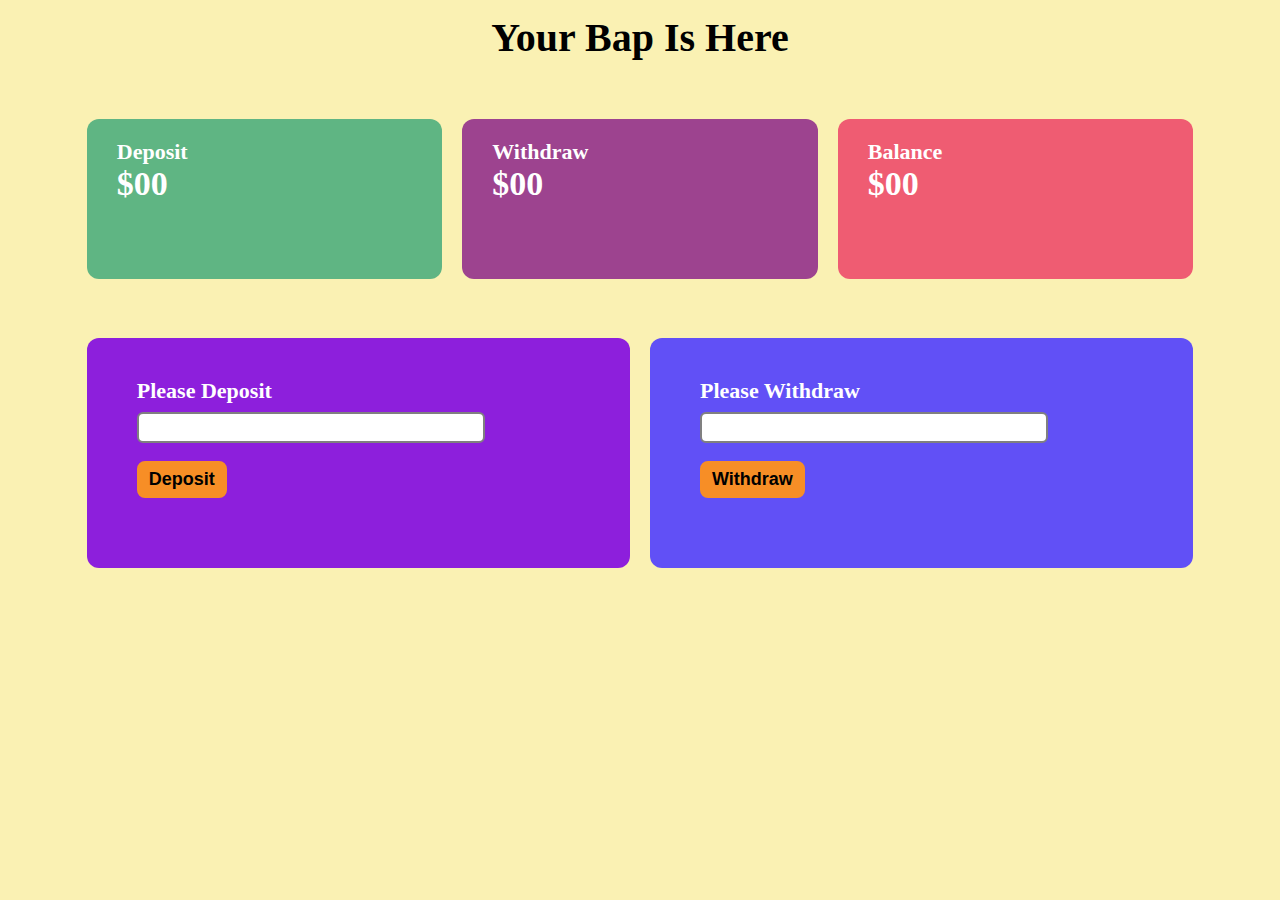
==== bank.html @ eec68633 "design another page" ====
<!DOCTYPE html>
<html lang="en">
<head>
    <meta charset="UTF-8">
    <meta http-equiv="X-UA-Compatible" content="IE=edge">
    <meta name="viewport" content="width=device-width, initial-scale=1.0">
    <title>Bank</title>
    <link rel="stylesheet" href="bank.css">
</head>
<body>
    <header>
        <h1>Your Bap Is Here</h1>
    </header>

    <main>
        <section class="box-section">
            <div class="box" id="box-1">
                <h3>Deposit</h3>
                <h2>$00</h2>
            </div>
            <div class="box" id="box-2">            
                <h3>Withdraw</h3>
                <h2>$00</h2>
            </div>
            <div class="box" id="box-3">               
                <h3>Balance</h3>
                <h2>$00</h2>
            </div>
        </section>

        <section class="input-section">
            <div class="input-div" id="deposit-div">
                <h3>Please Deposit</h3>
                <input type="text">  <br>
                <button class="deposit-btn">Deposit</button>
            </div>
            <div class="input-div" id="withdraw-div">
                <h3>Please Withdraw</h3>
                <input type="text"> <br>
                <button class="withdraw-btn">Withdraw</button>
            </div>
        </section>
    </main>
    

    <script src="./main.js"></script>
</body>
</html>
---- bank.css ----
* {
    margin: 0px;
    padding: 0px;
}

h1 {
    text-align: center;
    font-size: 40px;
    margin-top: 14px;
}

body {
    background-color: rgb(250, 241, 179);
}

.box-section{
    display: flex;
    margin-top: 10px;
    padding: 3% 6%;
}

.input-section{
    display: flex;
    padding: 0% 6%;
}

.box {
    margin: 10px;
    padding: 20px 30px;
    height: 120px;
    width: 33%;
    border-radius: 12px;
}

#box-1 {
    background-color: rgb(95, 181, 131);
}

#box-2 {
    background-color: rgb(157, 67, 143);
}

#box-3 {
    background-color: rgb(239, 92, 114);
}

h3 {
    color: white;
    font-size: 22px;
}

h2 {

    color: white;
    font-size: 34px;
}

.input-div {
    margin: 10px;
    padding: 40px 50px;
    height: 150px;
    width: 50%;
    border-radius: 12px;
}

#deposit-div{
    background-color: rgb(141, 31, 220);
}

#withdraw-div{
    background-color: rgb(97, 80, 246);
}


input{
    width: 75%;
    margin: 8px 0px;
    padding: 6px;
    border: 2px solid gray;
    border-radius: 6px;
}



.deposit-btn, .withdraw-btn{
    /* width: 10%; */
    padding: 6px 10px;
    border-radius: 8px;
    border: 2px solid rgb(247, 142, 38);;
    background-color: rgb(247, 142, 38); 
    font-weight: 700;
    font-size: 18px;
    margin-top: 10px;
}

.deposit-btn:hover, .withdraw-btn:hover {
    border: 2px solid rgb(255, 123, 0);
    background-color: rgb(255, 123, 0);
}
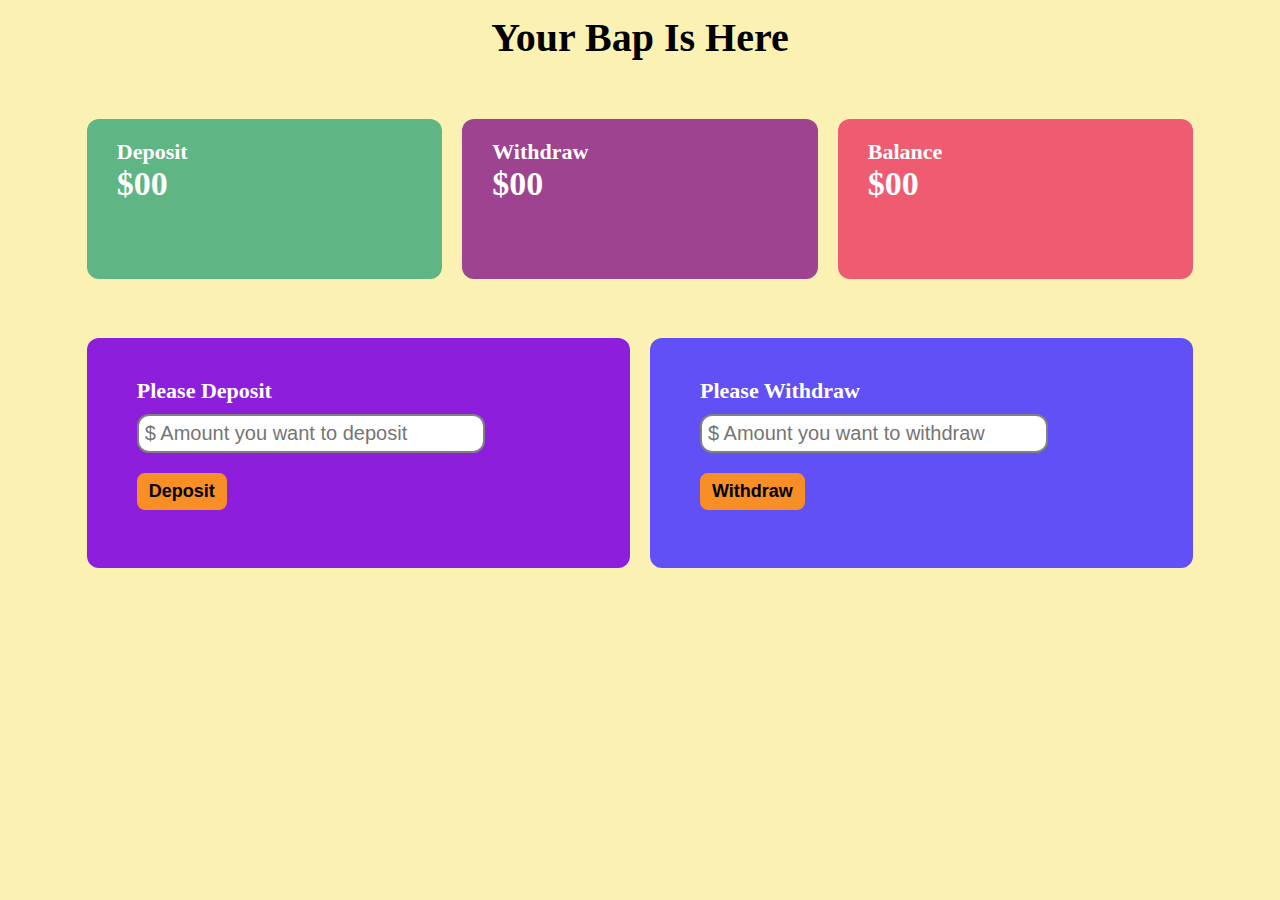
==== commit f0b04787: "calculate withdoaw and balance" ====
--- a/bank.html
+++ b/bank.html
@@ -16,33 +16,33 @@
         <section class="box-section">
             <div class="box" id="box-1">
                 <h3>Deposit</h3>
-                <h2>$00</h2>
+                <h2 class="" >$<span id="deposit-total">00</span></h2>
             </div>
             <div class="box" id="box-2">            
                 <h3>Withdraw</h3>
-                <h2>$00</h2>
+                <h2 class="" >$<span id="withdraw-total">00</span></h2>
             </div>
             <div class="box" id="box-3">               
                 <h3>Balance</h3>
-                <h2>$00</h2>
+                <h2 class="" >$<span id="balance-total">00</span></h2>
             </div>
         </section>
 
         <section class="input-section">
             <div class="input-div" id="deposit-div">
                 <h3>Please Deposit</h3>
-                <input type="text">  <br>
-                <button class="deposit-btn">Deposit</button>
+                <input type="text" placeholder="$ Amount you want to deposit" id="deposit-field">  <br>
+                <button id="btn-deposit" class="deposit-btn">Deposit</button>
             </div>
             <div class="input-div" id="withdraw-div">
                 <h3>Please Withdraw</h3>
-                <input type="text"> <br>
-                <button class="withdraw-btn">Withdraw</button>
+                <input type="text" placeholder="$ Amount you want to withdraw" id="withdraw-field"> <br>
+                <button id="btn-withdraw" class="withdraw-btn">Withdraw</button>
             </div>
         </section>
     </main>
     
 
-    <script src="./main.js"></script>
+    <script src="./bank.js"></script>
 </body>
 </html>--- a/bank.css
+++ b/bank.css
@@ -74,10 +74,11 @@
 
 input{
     width: 75%;
-    margin: 8px 0px;
+    margin: 10px 0px;
     padding: 6px;
     border: 2px solid gray;
-    border-radius: 6px;
+    border-radius: 12px;
+    font-size: 20px;
 }
 
 
